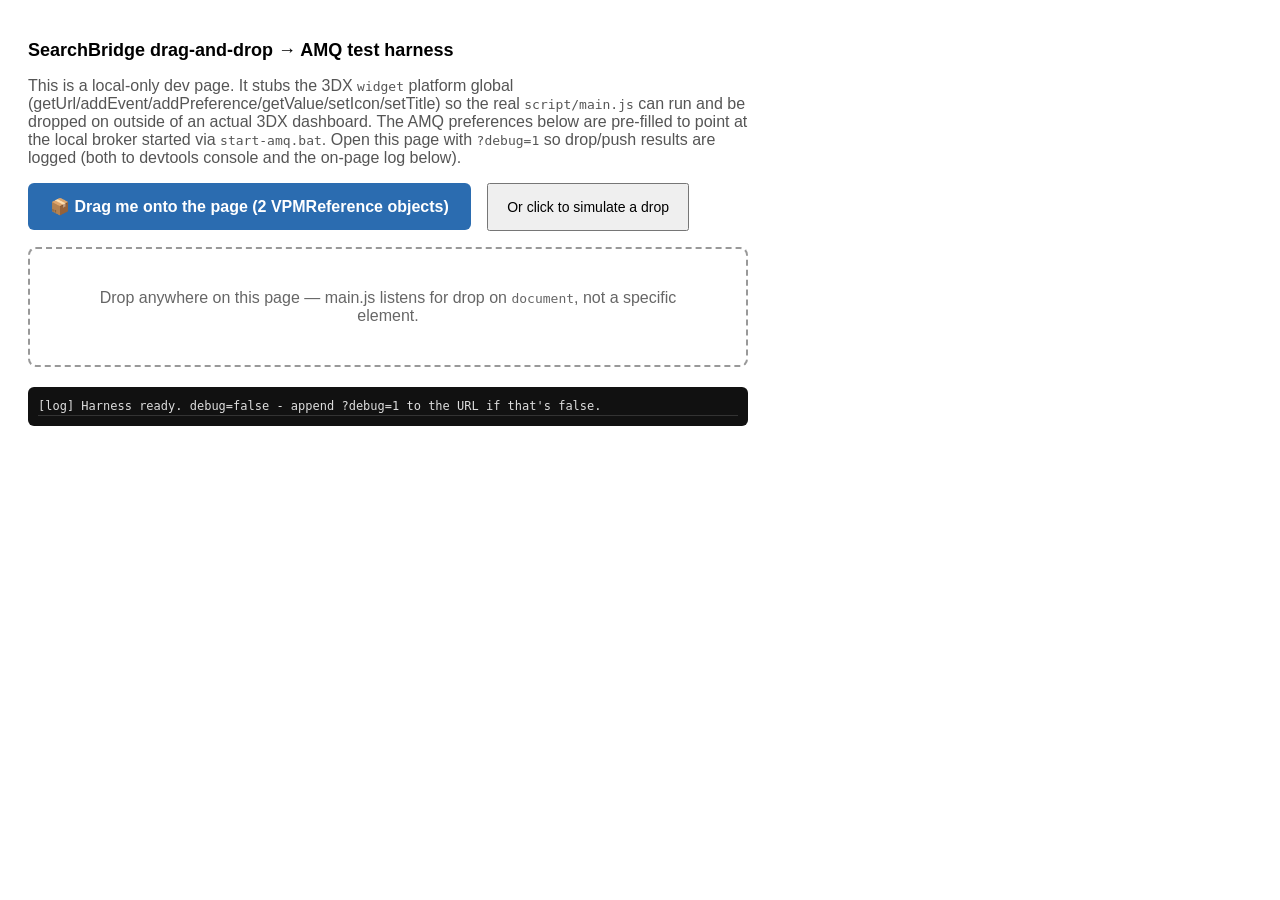
==== dnd-test-harness.html @ 5cb365b9 "updates to the UI" ====
<!doctype html>
<html>
<head>
<meta charset="utf-8" />
<title>SearchBridge DnD/AMQ test harness</title>
<style>
  body { font-family: -apple-system, "Segoe UI", sans-serif; padding: 20px; max-width: 720px; }
  h1 { font-size: 18px; }
  p.hint { color: #555; }
  #drag-source {
    display: inline-block; padding: 14px 22px; background: #2b6cb0; color: #fff;
    border-radius: 6px; cursor: grab; font-weight: 600; user-select: none;
  }
  #drag-source:active { cursor: grabbing; }
  #simulate-btn { margin-left: 12px; padding: 14px 18px; font-size: 14px; cursor: pointer; }
  #drop-zone-hint {
    margin-top: 16px; padding: 40px; border: 2px dashed #999; border-radius: 8px;
    text-align: center; color: #666;
  }
  #harness-log {
    margin-top: 20px; max-height: 320px; overflow-y: auto; background: #111;
    color: #ddd; font-family: monospace; font-size: 12px; padding: 10px; border-radius: 6px;
  }
  .harness-log-line { padding: 2px 0; border-bottom: 1px solid #333; white-space: pre-wrap; word-break: break-all; }
  .harness-log-line.warn { color: #f6ad55; }
</style>
</head>
<body>
  <h1>SearchBridge drag-and-drop &rarr; AMQ test harness</h1>
  <p class="hint">
    This is a local-only dev page. It stubs the 3DX <code>widget</code> platform global
    (getUrl/addEvent/addPreference/getValue/setIcon/setTitle) so the real
    <code>script/main.js</code> can run and be dropped on outside of an actual 3DX dashboard.
    The AMQ preferences below are pre-filled to point at the local broker started via
    <code>start-amq.bat</code>. Open this page with <code>?debug=1</code> so drop/push
    results are logged (both to devtools console and the on-page log below).
  </p>

  <div id="drag-source" draggable="true">&#128230; Drag me onto the page (2 VPMReference objects)</div>
  <button id="simulate-btn" type="button">Or click to simulate a drop</button>

  <div id="drop-zone-hint">
    Drop anywhere on this page &mdash; main.js listens for drop on <code>document</code>,
    not a specific element.
  </div>

  <div id="content"></div>

  <div id="harness-log"></div>

<script>
  // --- mirror console.log/warn onto the page, so results are visible without devtools ---
  (function() {
    var logEl = document.getElementById("harness-log");
    var origLog = console.log, origWarn = console.warn;
    function append(kind, args) {
      var line = document.createElement("div");
      line.className = "harness-log-line " + kind;
      line.textContent = "[" + kind + "] " + Array.prototype.map.call(args, function(a) {
        try { return typeof a === "string" ? a : JSON.stringify(a); } catch (e) { return String(a); }
      }).join(" ");
      logEl.insertBefore(line, logEl.firstChild);
    }
    console.log = function() { append("log", arguments); origLog.apply(console, arguments); };
    console.warn = function() { append("warn", arguments); origWarn.apply(console, arguments); };
  })();

  // --- minimal 3DX platform stub: just enough surface area for main.js to run standalone ---
  window.widget = {
    _prefs: {
      amqRestUrl: "http://localhost:8161/api/message",
      amqDestination: "SEARCHBRIDGE.DND",
      amqDestinationType: "queue",
      amqUsername: "admin",
      amqPassword: "admin"
    },
    getUrl: function() { return window.location.href; },
    addEvent: function(name, fn) {
      // Real platform calls onLoad once the widget iframe is ready; simulate that here.
      if (name === "onLoad") { setTimeout(fn, 0); }
    },
    addPreference: function(pref) {
      if (!(pref.name in this._prefs)) { this._prefs[pref.name] = pref.defaultValue; }
    },
    getValue: function(name) { return this._prefs[name]; },
    setIcon: function() {},
    setTitle: function(t) { document.title = t; }
  };

  // main.js's publish path uses require(["DS/PlatformAPI/PlatformAPI"]) which only exists on
  // the real 3DX platform. Not under test here (we're testing the AMQ push path) - stub it so
  // it doesn't throw when the debug UI tries to subscribe to messages.
  window.require = function(deps) {
    console.warn("harness: require() stub - PlatformAPI not available here, ignoring", deps);
  };
</script>
<script src="script/main.js?v=12"></script>
<script>
  var samplePayload = {
    protocol: "3DXContent",
    version: "2.0",
    source: "EXA_AEP_AP",
    widgetId: "AQ6lY1WA09y2RZBqR06m",
    data: {
      items: [
        {
          envId: "OI000562550",
          objectType: "VPMReference",
          objectId: "FFFFE288D3EC49A4AFFCA0311A03A6FD",
          serviceId: "3DSpace"
        },
        {
          envId: "OI000562551",
          objectType: "VPMReference",
          objectId: "AAAA1111222233334444555566667777",
          serviceId: "3DSpace"
        }
      ]
    }
  };

  document.getElementById("drag-source").addEventListener("dragstart", function(e) {
    e.dataTransfer.setData("text/plain", JSON.stringify(samplePayload));
    e.dataTransfer.effectAllowed = "copy";
  });

  document.getElementById("simulate-btn").addEventListener("click", function() {
    var dt = new DataTransfer();
    dt.setData("text/plain", JSON.stringify(samplePayload));
    document.dispatchEvent(new DragEvent("drop", { bubbles: true, cancelable: true, dataTransfer: dt }));
  });

  console.log("Harness ready. debug=" + (window.location.search.indexOf("debug=1") !== -1) + " - append ?debug=1 to the URL if that's false.");
</script>
</body>
</html>
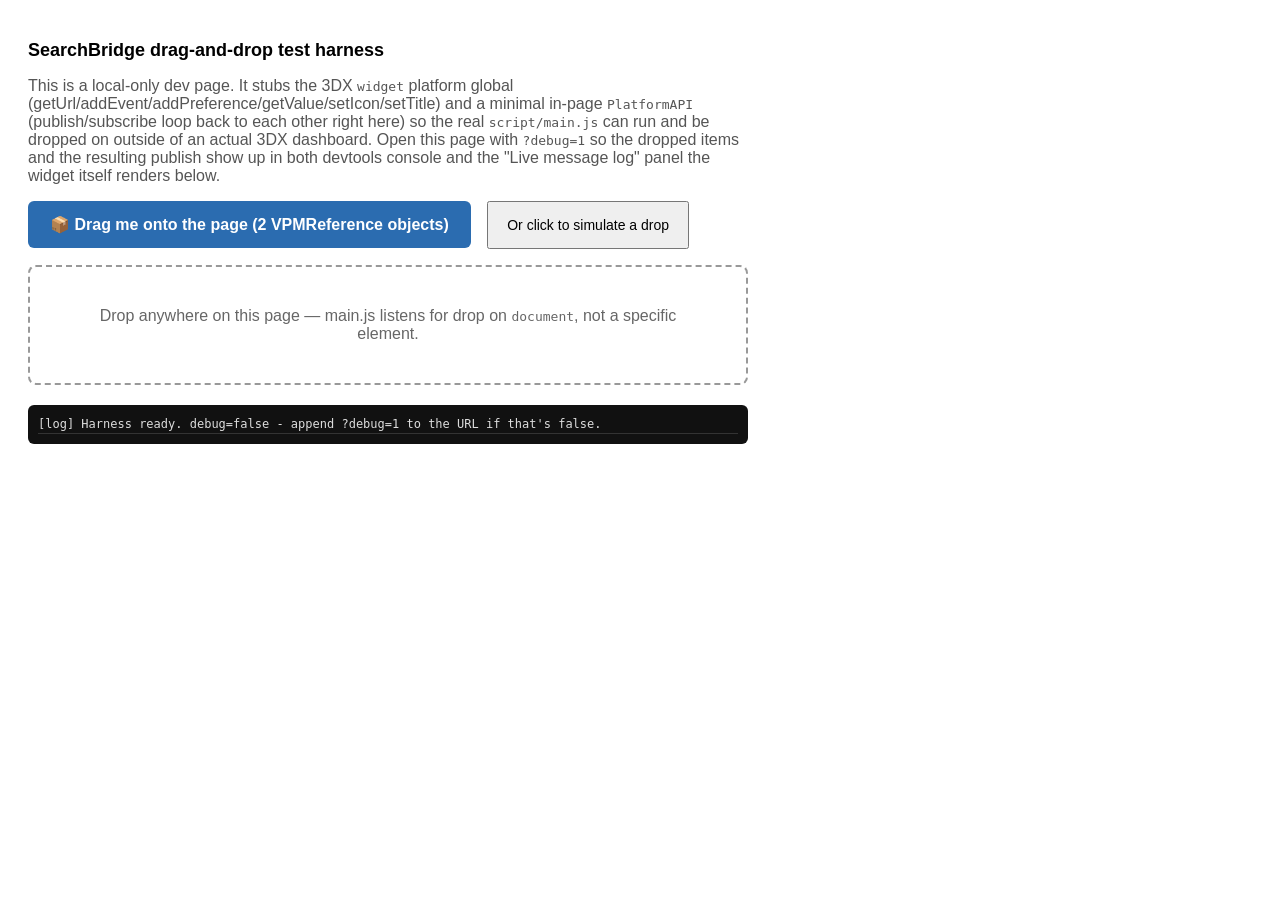
==== commit ecca0ee0: "added pub sub" ====
--- a/dnd-test-harness.html
+++ b/dnd-test-harness.html
@@ -2,7 +2,7 @@
 <html>
 <head>
 <meta charset="utf-8" />
-<title>SearchBridge DnD/AMQ test harness</title>
+<title>SearchBridge DnD test harness</title>
 <style>
   body { font-family: -apple-system, "Segoe UI", sans-serif; padding: 20px; max-width: 720px; }
   h1 { font-size: 18px; }
@@ -26,14 +26,15 @@
 </style>
 </head>
 <body>
-  <h1>SearchBridge drag-and-drop &rarr; AMQ test harness</h1>
+  <h1>SearchBridge drag-and-drop test harness</h1>
   <p class="hint">
     This is a local-only dev page. It stubs the 3DX <code>widget</code> platform global
-    (getUrl/addEvent/addPreference/getValue/setIcon/setTitle) so the real
-    <code>script/main.js</code> can run and be dropped on outside of an actual 3DX dashboard.
-    The AMQ preferences below are pre-filled to point at the local broker started via
-    <code>start-amq.bat</code>. Open this page with <code>?debug=1</code> so drop/push
-    results are logged (both to devtools console and the on-page log below).
+    (getUrl/addEvent/addPreference/getValue/setIcon/setTitle) and a minimal in-page
+    <code>PlatformAPI</code> (publish/subscribe loop back to each other right here) so the
+    real <code>script/main.js</code> can run and be dropped on outside of an actual 3DX
+    dashboard. Open this page with <code>?debug=1</code> so the dropped items and the
+    resulting publish show up in both devtools console and the "Live message log" panel
+    the widget itself renders below.
   </p>
 
   <div id="drag-source" draggable="true">&#128230; Drag me onto the page (2 VPMReference objects)</div>
@@ -67,13 +68,7 @@
 
   // --- minimal 3DX platform stub: just enough surface area for main.js to run standalone ---
   window.widget = {
-    _prefs: {
-      amqRestUrl: "http://localhost:8161/api/message",
-      amqDestination: "SEARCHBRIDGE.DND",
-      amqDestinationType: "queue",
-      amqUsername: "admin",
-      amqPassword: "admin"
-    },
+    _prefs: {},
     getUrl: function() { return window.location.href; },
     addEvent: function(name, fn) {
       // Real platform calls onLoad once the widget iframe is ready; simulate that here.
@@ -87,14 +82,29 @@
     setTitle: function(t) { document.title = t; }
   };
 
-  // main.js's publish path uses require(["DS/PlatformAPI/PlatformAPI"]) which only exists on
-  // the real 3DX platform. Not under test here (we're testing the AMQ push path) - stub it so
-  // it doesn't throw when the debug UI tries to subscribe to messages.
-  window.require = function(deps) {
-    console.warn("harness: require() stub - PlatformAPI not available here, ignoring", deps);
+  // Minimal in-page PlatformAPI stand-in: publish() logs + loops back to anything that
+  // called subscribe(), so dropping an object here actually shows up in the widget's own
+  // "Live message log" panel (which subscribes to "*"), same as it would flow through the
+  // real platform - just without leaving this page.
+  var platformAPISubscribers = [];
+  var platformAPIStub = {
+    publish: function(topic, data) {
+      console.log("PlatformAPI.publish", topic, data);
+      platformAPISubscribers.forEach(function(sub) {
+        if (sub.topic === "*" || sub.topic === topic) {
+          sub.callback(data, { topic: topic });
+        }
+      });
+    },
+    subscribe: function(topic, callback) {
+      platformAPISubscribers.push({ topic: topic, callback: callback });
+    }
+  };
+  window.require = function(deps, callback) {
+    if (callback) { callback(platformAPIStub); }
   };
 </script>
-<script src="script/main.js?v=12"></script>
+<script src="script/main.js?v=14"></script>
 <script>
   var samplePayload = {
     protocol: "3DXContent",
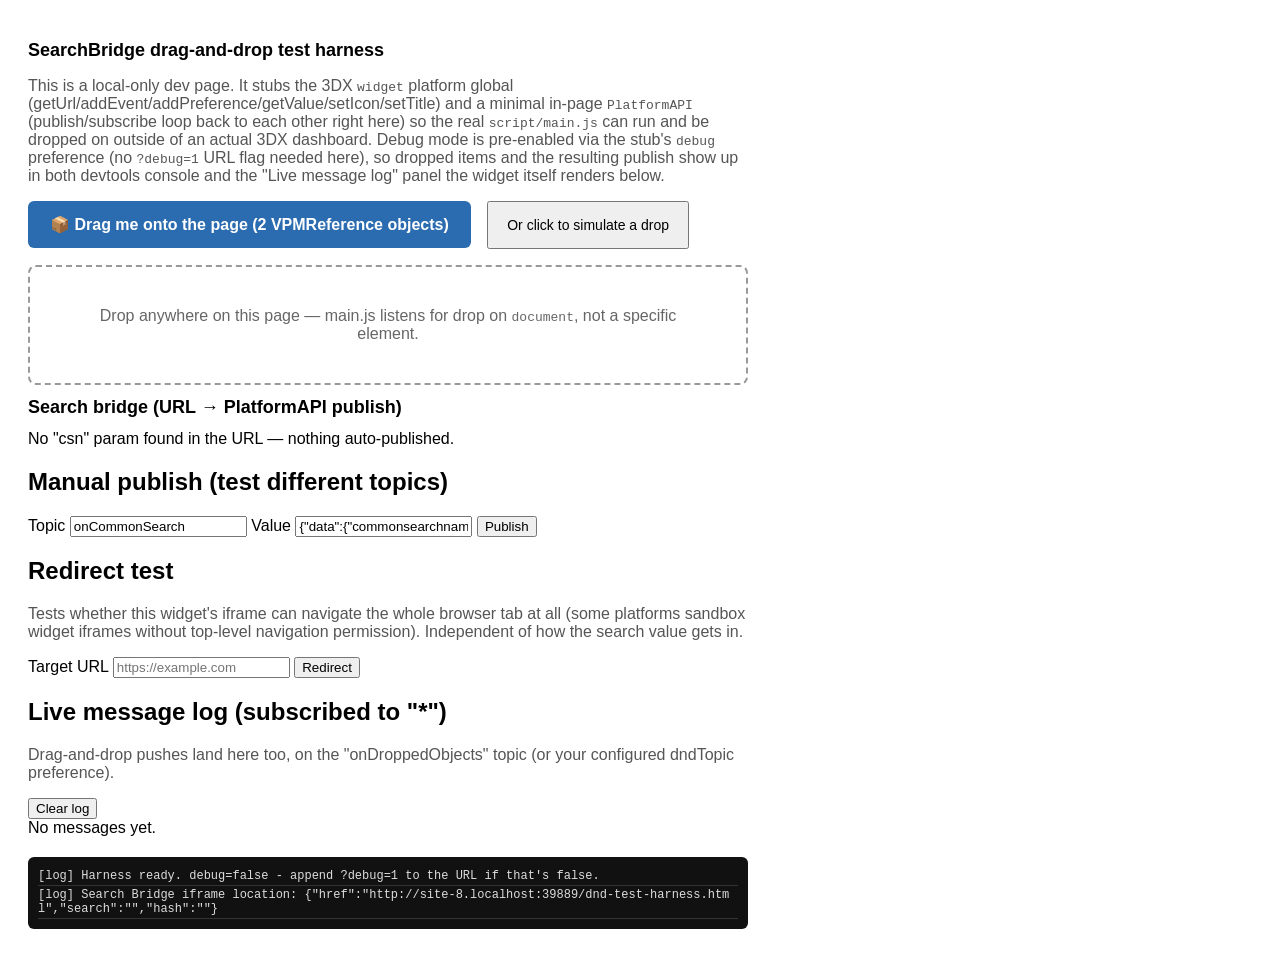
==== commit d199df4d: "added debug" ====
--- a/dnd-test-harness.html
+++ b/dnd-test-harness.html
@@ -32,9 +32,10 @@
     (getUrl/addEvent/addPreference/getValue/setIcon/setTitle) and a minimal in-page
     <code>PlatformAPI</code> (publish/subscribe loop back to each other right here) so the
     real <code>script/main.js</code> can run and be dropped on outside of an actual 3DX
-    dashboard. Open this page with <code>?debug=1</code> so the dropped items and the
-    resulting publish show up in both devtools console and the "Live message log" panel
-    the widget itself renders below.
+    dashboard. Debug mode is pre-enabled via the stub's <code>debug</code> preference (no
+    <code>?debug=1</code> URL flag needed here), so dropped items and the resulting publish
+    show up in both devtools console and the "Live message log" panel the widget itself
+    renders below.
   </p>
 
   <div id="drag-source" draggable="true">&#128230; Drag me onto the page (2 VPMReference objects)</div>
@@ -68,7 +69,9 @@
 
   // --- minimal 3DX platform stub: just enough surface area for main.js to run standalone ---
   window.widget = {
-    _prefs: {},
+    // Debug mode is a real widget preference now, not just "?debug=1" in the URL - default it
+    // on here so this harness doesn't need the URL flag either.
+    _prefs: { debug: "1" },
     getUrl: function() { return window.location.href; },
     addEvent: function(name, fn) {
       // Real platform calls onLoad once the widget iframe is ready; simulate that here.
@@ -104,7 +107,7 @@
     if (callback) { callback(platformAPIStub); }
   };
 </script>
-<script src="script/main.js?v=14"></script>
+<script src="script/main.js?v=15"></script>
 <script>
   var samplePayload = {
     protocol: "3DXContent",
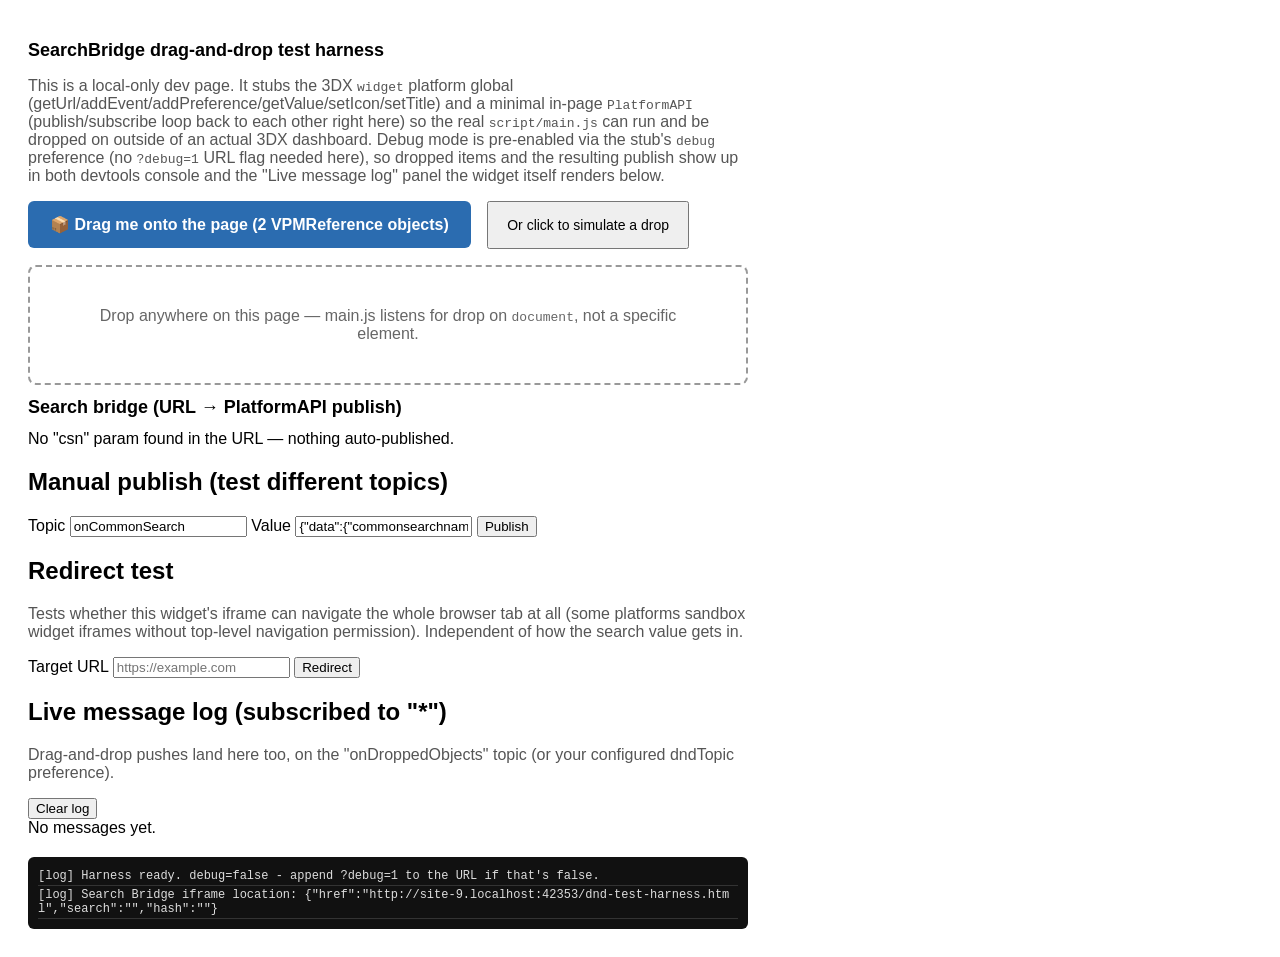
==== commit 705c4b67: "fixed dnd widget" ====
--- a/dnd-test-harness.html
+++ b/dnd-test-harness.html
@@ -103,11 +103,24 @@
       platformAPISubscribers.push({ topic: topic, callback: callback });
     }
   };
+  // The real DS/DataDragAndDrop/DataDragAndDrop module isn't under test here - this harness
+  // simulates drops via native browser drag events / a synthetic dispatch instead (see the
+  // drag-source and simulate-btn handlers below), so this just needs to not throw when
+  // start() calls DataDragAndDrop.droppable(...).
+  var dataDragAndDropStub = {
+    droppable: function() {}
+  };
   window.require = function(deps, callback) {
-    if (callback) { callback(platformAPIStub); }
+    if (!callback) { return; }
+    var moduleId = deps && deps[0];
+    if (moduleId === "DS/DataDragAndDrop/DataDragAndDrop") {
+      callback(dataDragAndDropStub);
+    } else {
+      callback(platformAPIStub);
+    }
   };
 </script>
-<script src="script/main.js?v=15"></script>
+<script src="script/main.js?v=16"></script>
 <script>
   var samplePayload = {
     protocol: "3DXContent",
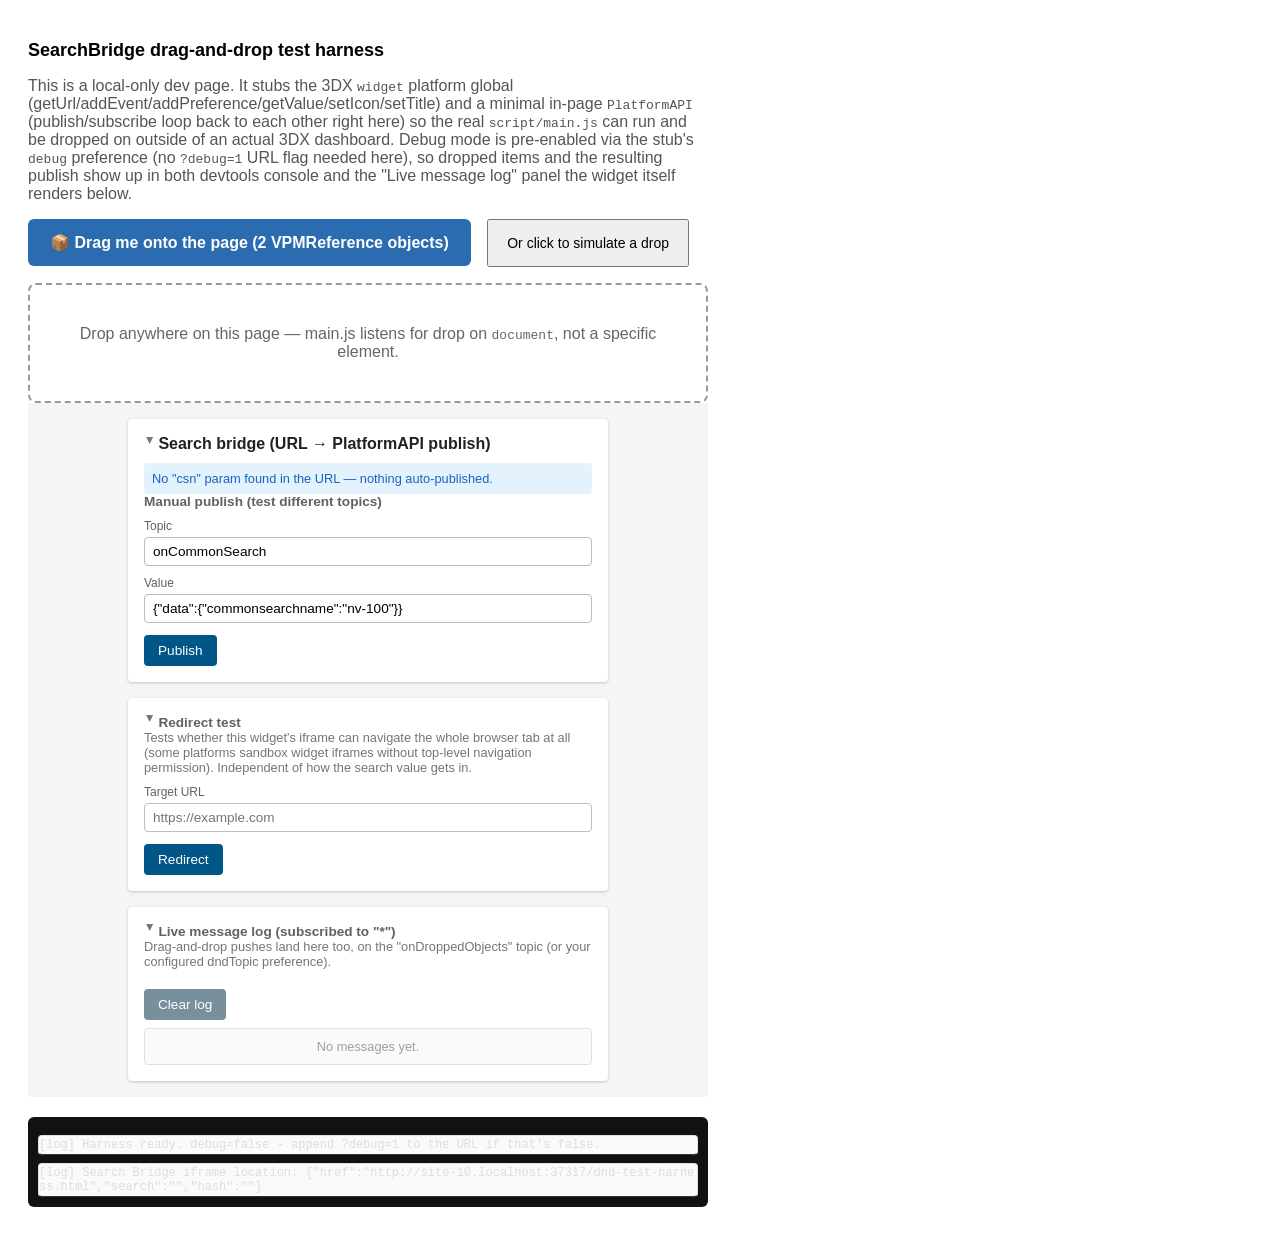
==== commit fb9b3b56: "collpsable" ====
--- a/dnd-test-harness.html
+++ b/dnd-test-harness.html
@@ -3,6 +3,10 @@
 <head>
 <meta charset="utf-8" />
 <title>SearchBridge DnD test harness</title>
+<!-- Same stylesheet the real widget uses, so the debug panel it renders into #content
+     (cards, collapsible <details> sections, status boxes, log list) looks like it actually
+     will on the platform instead of unstyled. -->
+<link rel="stylesheet" type="text/css" href="style/main.css?v=2" />
 <style>
   body { font-family: -apple-system, "Segoe UI", sans-serif; padding: 20px; max-width: 720px; }
   h1 { font-size: 18px; }
--- a/style/main.css
+++ b/style/main.css
@@ -0,0 +1,164 @@
+* {
+    box-sizing: border-box;
+}
+
+#content {
+    width: 100%;
+    height: 100%;
+    overflow: auto;
+    font-family: -apple-system, "Segoe UI", Roboto, Arial, sans-serif;
+    background: #f5f5f5;
+    color: #212121;
+    font-size: 0.9rem;
+}
+
+.card {
+    max-width: 480px;
+    margin: 16px auto;
+    background: #fff;
+    border-radius: 4px;
+    box-shadow: 0 1px 3px rgba(0, 0, 0, 0.2);
+    padding: 16px;
+}
+
+.card h1 {
+    font-size: 1rem;
+    margin: 0 0 12px;
+}
+
+.card h2 {
+    font-size: 0.85rem;
+    margin: 0 0 8px;
+    color: #616161;
+}
+
+/* Collapsible cards (<details class="card">): the h1/h2 lives inside <summary>, so it needs
+   its own margin reset there instead of the standalone-heading margin above. */
+details.card > summary {
+    cursor: pointer;
+    list-style: none;
+}
+
+details.card > summary::-webkit-details-marker {
+    display: none;
+}
+
+details.card > summary h1,
+details.card > summary h2 {
+    display: inline-block;
+    margin: 0;
+}
+
+details.card > summary::before {
+    content: "\25b8";
+    display: inline-block;
+    width: 1em;
+    color: #757575;
+    transition: transform 0.15s ease;
+}
+
+details.card[open] > summary::before {
+    transform: rotate(90deg);
+}
+
+.card p.hint {
+    margin: 0 0 8px;
+    color: #757575;
+    font-size: 0.8rem;
+}
+
+.card label {
+    display: block;
+    font-size: 0.75rem;
+    color: #616161;
+    margin-top: 10px;
+}
+
+.card input {
+    width: 100%;
+    padding: 6px 8px;
+    margin-top: 4px;
+    border: 1px solid #bdbdbd;
+    border-radius: 4px;
+    font-family: inherit;
+    font-size: 0.85rem;
+}
+
+.card button {
+    margin-top: 12px;
+    padding: 8px 14px;
+    border: none;
+    border-radius: 4px;
+    background: #005686;
+    color: #fff;
+    font-size: 0.85rem;
+    cursor: pointer;
+}
+
+.card button.secondary {
+    background: #78909c;
+}
+
+.card button:disabled {
+    background: #90a4ae;
+    cursor: not-allowed;
+}
+
+.card .status {
+    margin-top: 10px;
+    padding: 8px;
+    border-radius: 4px;
+    font-size: 0.8rem;
+    display: none;
+}
+
+.card .status.success {
+    display: block;
+    background: #e8f5e9;
+    color: #2e7d32;
+}
+
+.card .status.failure {
+    display: block;
+    background: #ffebee;
+    color: #c62828;
+}
+
+.card .status.info {
+    display: block;
+    background: #e3f2fd;
+    color: #1565c0;
+}
+
+.log {
+    margin-top: 8px;
+    max-height: 220px;
+    overflow-y: auto;
+    border: 1px solid #e0e0e0;
+    border-radius: 4px;
+    background: #fafafa;
+}
+
+.log-entry {
+    padding: 6px 8px;
+    border-bottom: 1px solid #eeeeee;
+    font-family: "Consolas", "Courier New", monospace;
+    font-size: 0.75rem;
+    word-break: break-all;
+}
+
+.log-entry:last-child {
+    border-bottom: none;
+}
+
+.log-topic {
+    color: #005686;
+    font-weight: bold;
+}
+
+.log-empty {
+    padding: 10px;
+    color: #9e9e9e;
+    font-size: 0.8rem;
+    text-align: center;
+}
